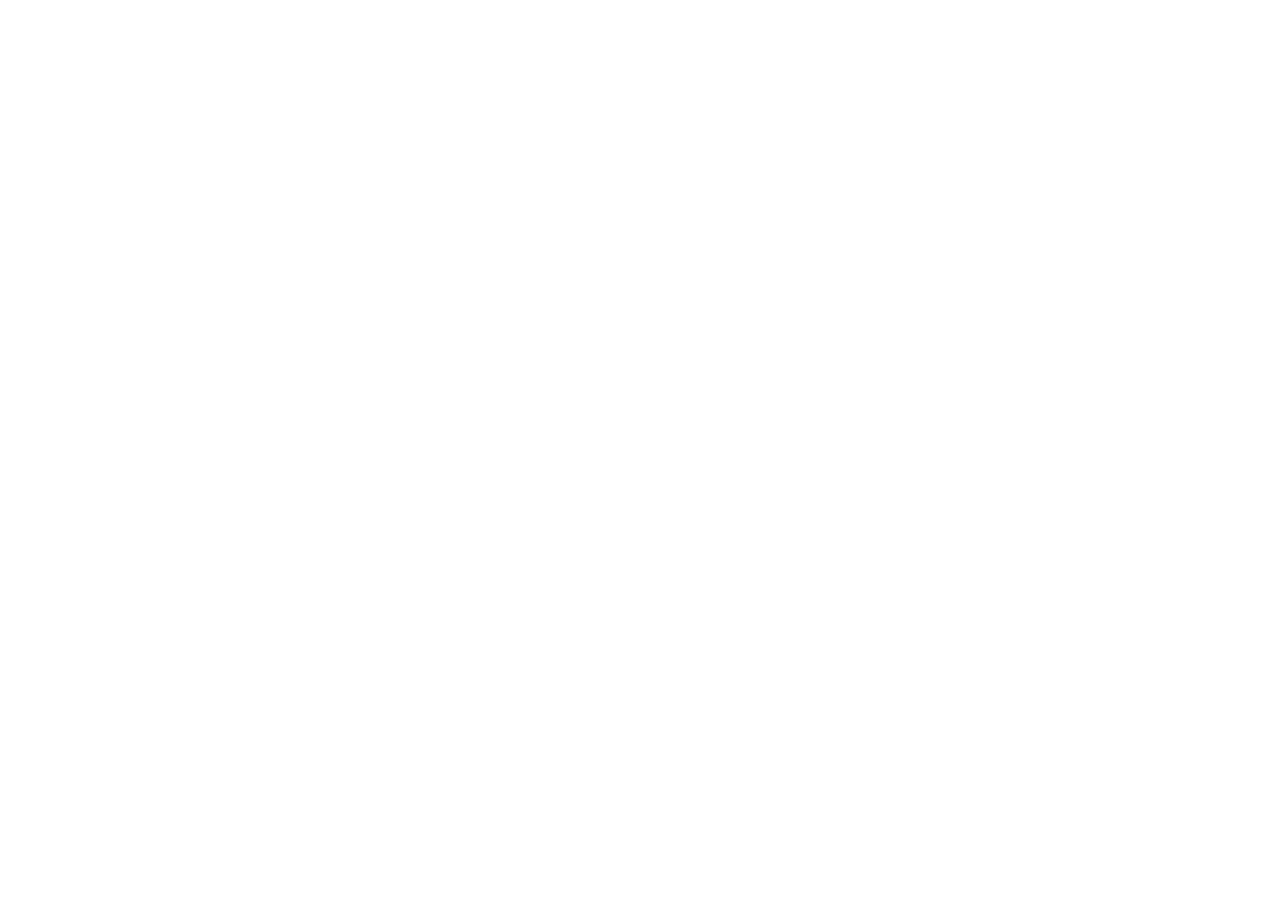
==== index.html @ e071e3b2 "first commit, setup project" ====
<!DOCTYPE html>
<html lang="en">
<head>
    <meta charset="UTF-8">
    <meta name="viewport" content="width=device-width, initial-scale=1.0">
    <title>Document</title>
</head>
<body>
    
</body>
</html>
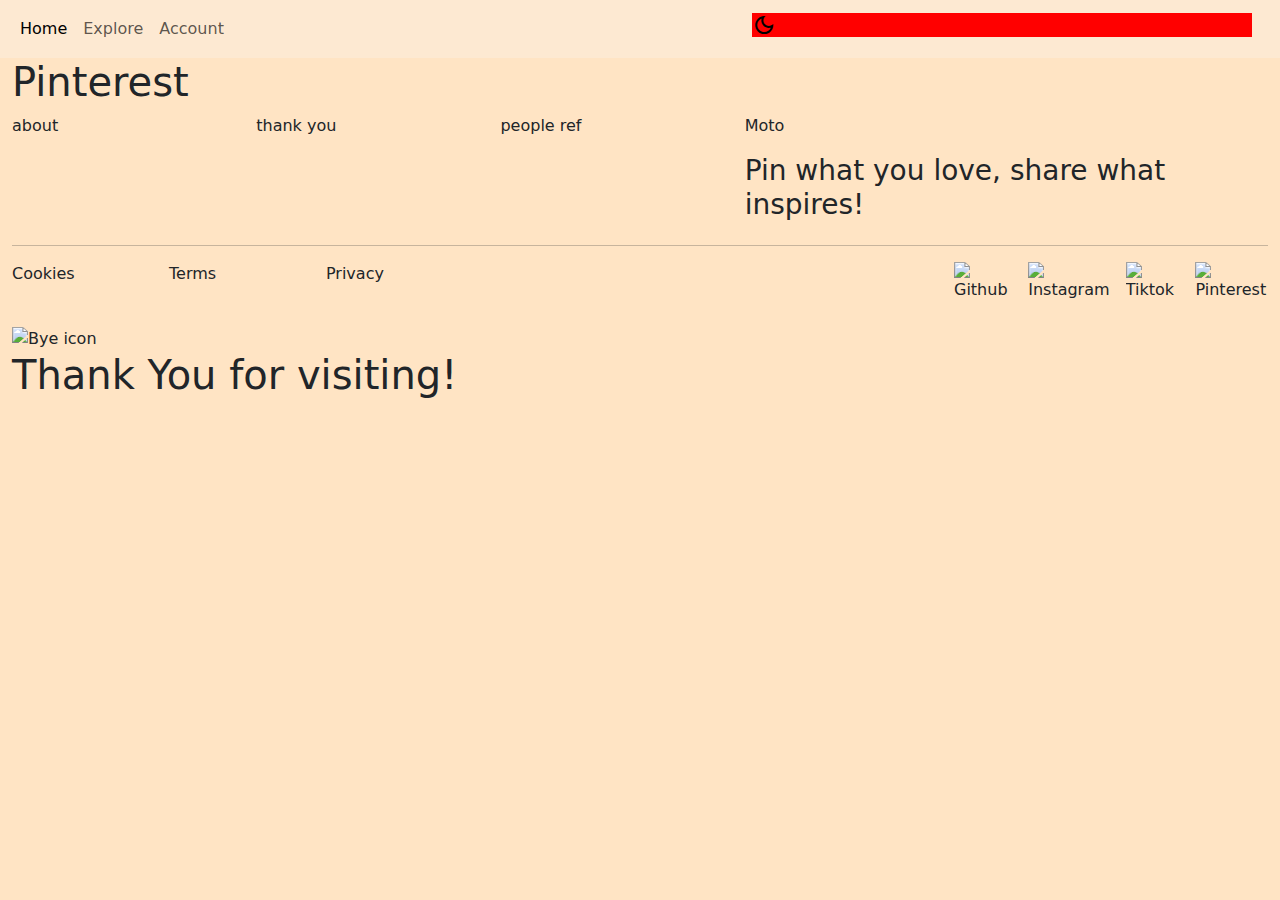
==== commit 7c9d1c1c: "bit of Header-Nav, Footer, Favicon" ====
--- a/index.html
+++ b/index.html
@@ -1,11 +1,91 @@
 <!DOCTYPE html>
 <html lang="en">
+
 <head>
     <meta charset="UTF-8">
     <meta name="viewport" content="width=device-width, initial-scale=1.0">
-    <title>Document</title>
+    <title>Pinterest</title>
+    <link rel="icon" type="image/x-icon" href="/sources/images/pinterest logo.png">
+
+    <!-- bootstrap -->
+    <link href="https://cdn.jsdelivr.net/npm/bootstrap@5.3.3/dist/css/bootstrap.min.css" rel="stylesheet" integrity="sha384-QWTKZyjpPEjISv5WaRU9OFeRpok6YctnYmDr5pNlyT2bRjXh0JMhjY6hW+ALEwIH" crossorigin="anonymous">
+    
+    <!-- google icon -->
+    <link rel="stylesheet" href="https://fonts.googleapis.com/css2?family=Material+Symbols+Outlined:opsz,wght,FILL,GRAD@24,400,0,0&icon_names=dark_mode" />
+
+    <!-- style.css -->
+     <link rel="stylesheet" href="/sources/style.css">
 </head>
+
 <body>
-    
+    <!-- header -->
+    <header>
+        <nav class="navbar navbar-expand-lg bg-body-tertiary bg-opacity-25"> 
+            <div class="container-fluid d-flex flex-row-reverse">
+                <a class="navbar-brand" href="#">
+                    <span class="material-symbols-outlined dark-mode" id="dark-mode"> dark_mode </span>
+                  </a>
+                <button class="navbar-toggler" type="button" data-bs-toggle="collapse" data-bs-target="#navbarNav"
+                    aria-controls="navbarNav" aria-expanded="false" aria-label="Toggle navigation">
+                    <span class="navbar-toggler-icon"></span>
+                </button>
+                <div class="collapse navbar-collapse" id="navbarNav">
+                    <ul class="navbar-nav">
+                        <li class="nav-item">
+                            <a class="nav-link active" aria-current="page" href="#">Home</a>
+                        </li>
+                        <li class="nav-item">
+                            <a class="nav-link" href="#">Explore</a>
+                        </li>
+                        <li class="nav-item">
+                            <a class="nav-link" href="#">Account</a>
+                        </li>
+                    </ul>
+                </div>
+            </div>
+        </nav>
+    </header>
+ 
+    <!-- footer -->
+    <footer>
+        <section class="container-fluid">
+            <div class="row">
+                <h1>Pinterest</h1>
+            </div>
+            <div class="row-fluid d-flex">
+                <div class="col-7 d-flex">
+                    <div class="col-4">about</div>
+                    <div class="col-4">thank you</div>
+                    <div class="col-4">people ref</div>
+                </div>
+                <div class="col-5">
+                    <p>Moto</p>
+                    <h3>Pin what you love, share what inspires!</h3>
+                </div>
+            </div>
+            <hr>
+            <div class="row-fluid d-flex">
+                <div class="col-9 d-flex">
+                    <div class="col-2">Cookies</div>
+                    <div class="col-2">Terms</div>
+                    <div class="col-2">Privacy</div>
+                </div>
+                <div class="col-3 d-flex gap-3">
+                    <img src="" alt="Github">
+                    <img src="" alt="Instagram">
+                    <img src="" alt="Tiktok">
+                    <img src="" alt="Pinterest">
+                </div>
+            </div>
+            <br>
+            <div class="row-fluid">
+                <img src="" alt="Bye icon">
+                <h1>Thank You for visiting!</h1>
+            </div>
+        </section>
+    </footer>
+
+    <script src="https://cdn.jsdelivr.net/npm/bootstrap@5.3.3/dist/js/bootstrap.bundle.min.js" integrity="sha384-YvpcrYf0tY3lHB60NNkmXc5s9fDVZLESaAA55NDzOxhy9GkcIdslK1eN7N6jIeHz" crossorigin="anonymous"></script>
 </body>
+
 </html>--- a/sources/style.css
+++ b/sources/style.css
@@ -0,0 +1,11 @@
+
+body {
+    background-color: bisque;
+}
+
+/* dark mode */
+#dark-mode {
+    height: auto;
+    width: 500px;
+    background-color: red;
+}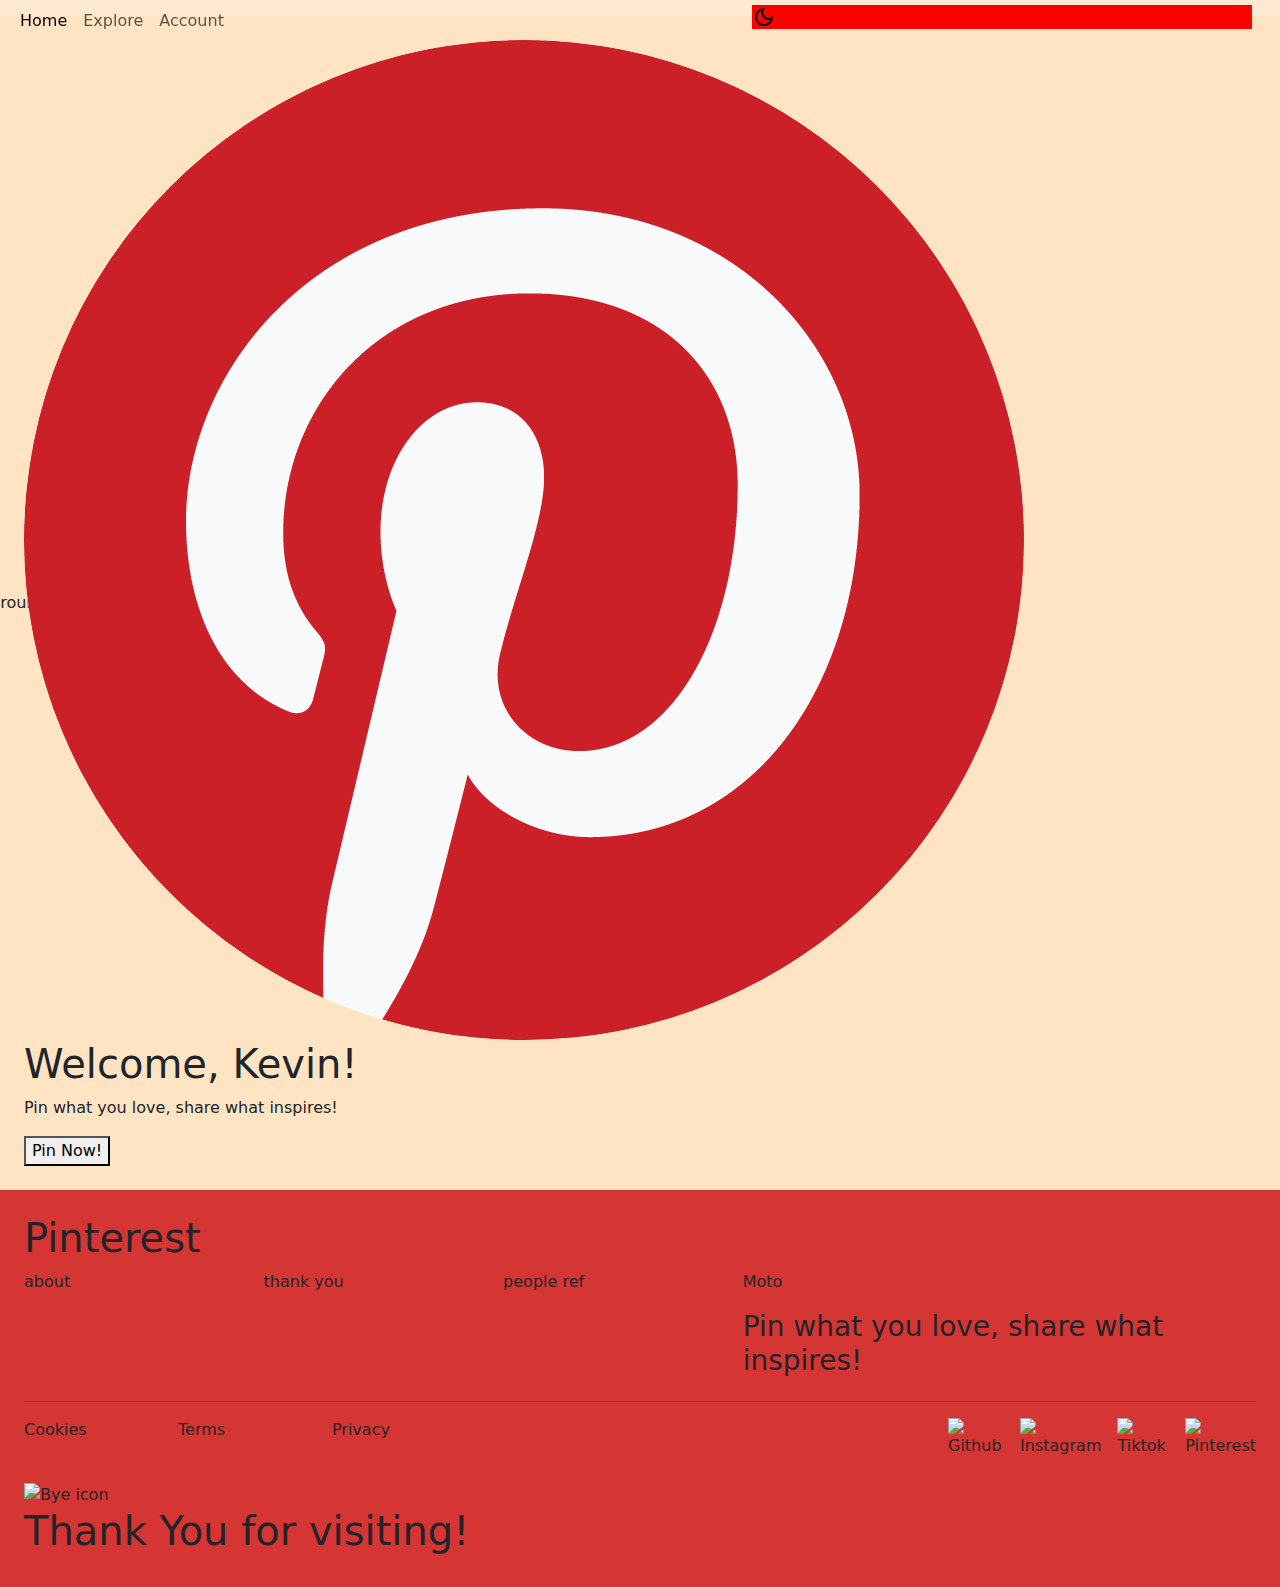
==== commit 0dfa7d8f: "complete components on hero-page" ====
--- a/index.html
+++ b/index.html
@@ -20,8 +20,8 @@
 <body>
     <!-- header -->
     <header>
-        <nav class="navbar navbar-expand-lg bg-body-tertiary bg-opacity-25"> 
-            <div class="container-fluid d-flex flex-row-reverse">
+        <nav class="navbar navbar-expand-lg bg-body-tertiary bg-opacity-25 "> 
+            <div class="container-fluid d-flex flex-row-reverse position-fixed sticky-top">
                 <a class="navbar-brand" href="#">
                     <span class="material-symbols-outlined dark-mode" id="dark-mode"> dark_mode </span>
                   </a>
@@ -45,10 +45,28 @@
             </div>
         </nav>
     </header>
+
+    <!-- hero-page -->
+    <main class="position-relative overflow-hidden">
+        <div class="row position-absolute top-50 start-50 translate-middle z-n1" id="background-image">
+            <img src="https://i.pinimg.com/736x/e1/94/55/e194552f3cd20f02f4f5df63b6872ae2.jpg" alt="background image">
+        </div>
+        <div class="row-fluid p-4">
+            <img src="/sources/images/pinterest logo.png" alt="logo" class="bg-light rounded-circle">
+            <div id="hero-page-text">
+                <h1>Welcome, Kevin!</h1>
+                <p>Pin what you love, share what inspires!</p>
+            </div>
+            <button>Pin Now!</button>
+        </div>
+    </main>
+
+
+    
  
     <!-- footer -->
-    <footer>
-        <section class="container-fluid">
+    <footer class="">
+        <section class="container-fluid p-4 bg-primary" id="footer">
             <div class="row">
                 <h1>Pinterest</h1>
             </div>
--- a/sources/style.css
+++ b/sources/style.css
@@ -1,6 +1,10 @@
 
 body {
-    background-color: bisque;
+    background-color: bisque    ;
+}
+
+.bg-primary {
+    background-color: #D63633 !important;
 }
 
 /* dark mode */
@@ -8,4 +12,16 @@
     height: auto;
     width: 500px;
     background-color: red;
-}+}
+
+/* footer */
+#footer {
+    /* background-color: #D63633; */
+}
+
+/* background-image */
+#background-image {
+    height: auto;
+    width: 110vw;
+}
+
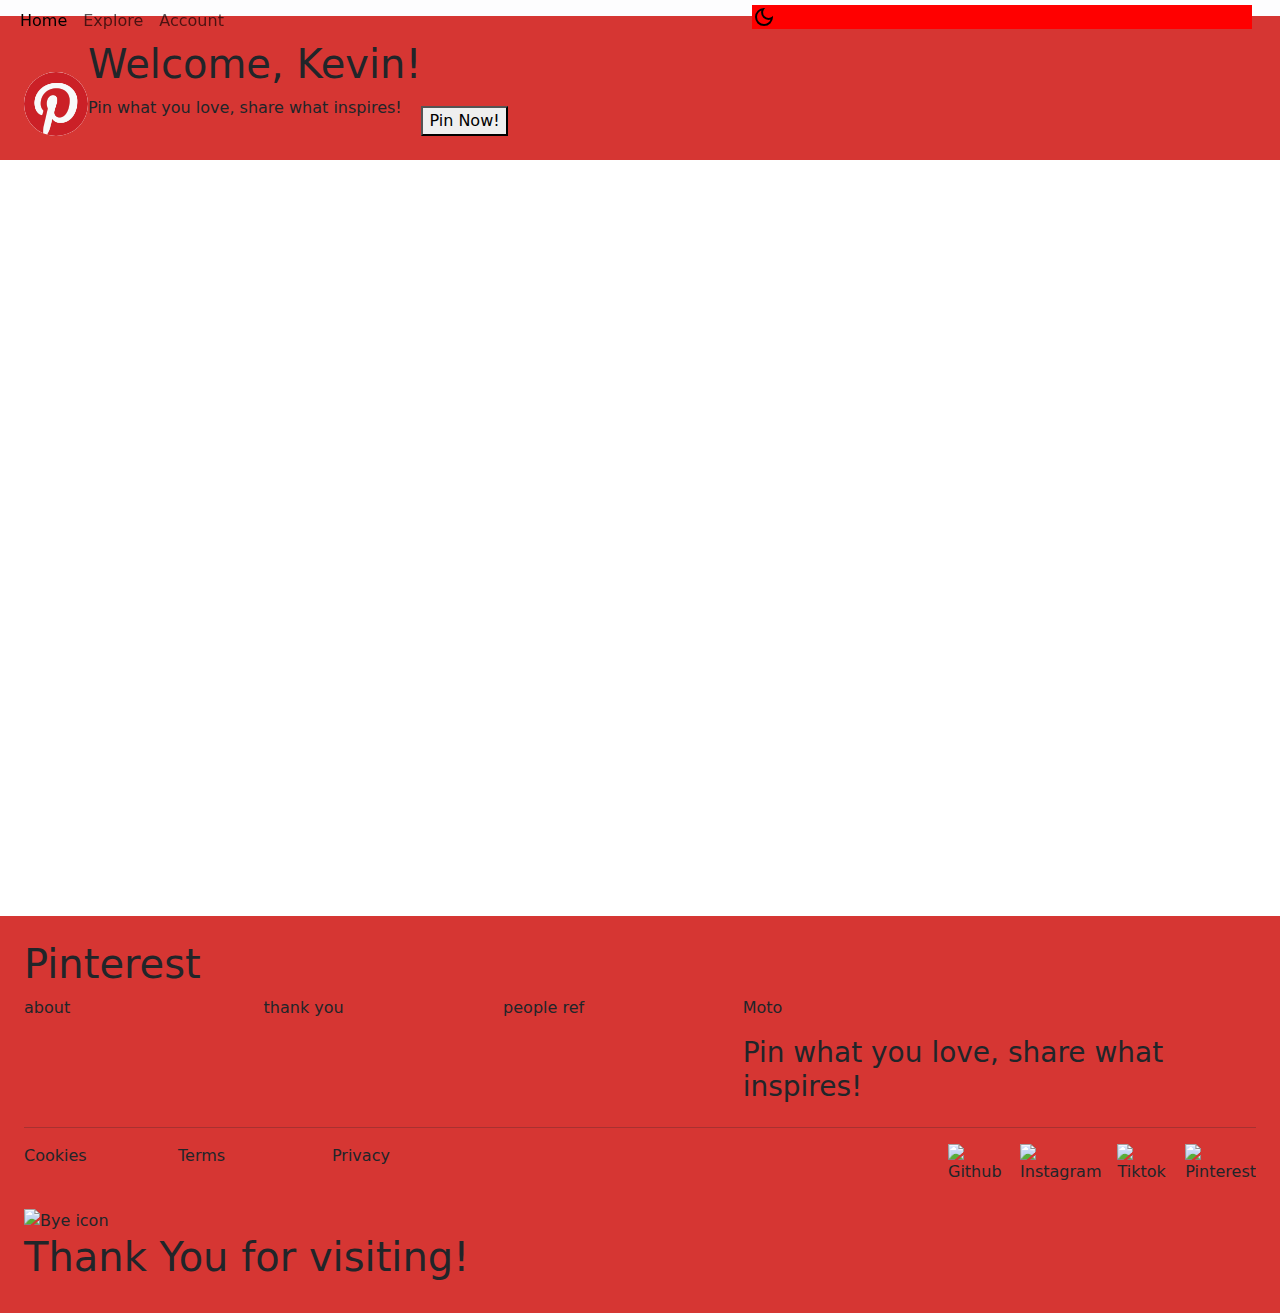
==== commit 76f54f66: "home.html & floating nav" ====
--- a/index.html
+++ b/index.html
@@ -8,23 +8,25 @@
     <link rel="icon" type="image/x-icon" href="/sources/images/pinterest logo.png">
 
     <!-- bootstrap -->
-    <link href="https://cdn.jsdelivr.net/npm/bootstrap@5.3.3/dist/css/bootstrap.min.css" rel="stylesheet" integrity="sha384-QWTKZyjpPEjISv5WaRU9OFeRpok6YctnYmDr5pNlyT2bRjXh0JMhjY6hW+ALEwIH" crossorigin="anonymous">
-    
+    <link href="https://cdn.jsdelivr.net/npm/bootstrap@5.3.3/dist/css/bootstrap.min.css" rel="stylesheet"
+        integrity="sha384-QWTKZyjpPEjISv5WaRU9OFeRpok6YctnYmDr5pNlyT2bRjXh0JMhjY6hW+ALEwIH" crossorigin="anonymous">
+
     <!-- google icon -->
-    <link rel="stylesheet" href="https://fonts.googleapis.com/css2?family=Material+Symbols+Outlined:opsz,wght,FILL,GRAD@24,400,0,0&icon_names=dark_mode" />
+    <link rel="stylesheet"
+        href="https://fonts.googleapis.com/css2?family=Material+Symbols+Outlined:opsz,wght,FILL,GRAD@24,400,0,0&icon_names=dark_mode" />
 
     <!-- style.css -->
-     <link rel="stylesheet" href="/sources/style.css">
+    <link rel="stylesheet" href="/sources/style.css">
 </head>
 
 <body>
     <!-- header -->
     <header>
-        <nav class="navbar navbar-expand-lg bg-body-tertiary bg-opacity-25 "> 
+        <nav class="navbar navbar-expand-lg bg-body-tertiary bg-opacity-25 ">
             <div class="container-fluid d-flex flex-row-reverse position-fixed sticky-top">
                 <a class="navbar-brand" href="#">
                     <span class="material-symbols-outlined dark-mode" id="dark-mode"> dark_mode </span>
-                  </a>
+                </a>
                 <button class="navbar-toggler" type="button" data-bs-toggle="collapse" data-bs-target="#navbarNav"
                     aria-controls="navbarNav" aria-expanded="false" aria-label="Toggle navigation">
                     <span class="navbar-toggler-icon"></span>
@@ -35,7 +37,7 @@
                             <a class="nav-link active" aria-current="page" href="#">Home</a>
                         </li>
                         <li class="nav-item">
-                            <a class="nav-link" href="#">Explore</a>
+                            <a class="nav-link" href="/sources/html/home.html">Explore</a>
                         </li>
                         <li class="nav-item">
                             <a class="nav-link" href="#">Account</a>
@@ -47,12 +49,12 @@
     </header>
 
     <!-- hero-page -->
-    <main class="position-relative overflow-hidden">
-        <div class="row position-absolute top-50 start-50 translate-middle z-n1" id="background-image">
-            <img src="https://i.pinimg.com/736x/e1/94/55/e194552f3cd20f02f4f5df63b6872ae2.jpg" alt="background image">
-        </div>
-        <div class="row-fluid p-4">
-            <img src="/sources/images/pinterest logo.png" alt="logo" class="bg-light rounded-circle">
+    <main class="position-relative overflow-hidden" id="hero-page">
+        <!-- <div class="row position-absolute top-50 start-50 translate-middle z-n1" id="background-image">
+            <img src="/sources/images/background-imagge.png" alt="background image">
+        </div> -->
+        <div class="row-fluid p-4 d-flex align-items-end bg-primary">
+            <img src="/sources/images/pinterest logo.png" alt="logo" class="bg-light rounded-circle" id="hero-page-logo">
             <div id="hero-page-text">
                 <h1>Welcome, Kevin!</h1>
                 <p>Pin what you love, share what inspires!</p>
@@ -62,8 +64,8 @@
     </main>
 
 
-    
- 
+
+
     <!-- footer -->
     <footer class="">
         <section class="container-fluid p-4 bg-primary" id="footer">
@@ -103,7 +105,9 @@
         </section>
     </footer>
 
-    <script src="https://cdn.jsdelivr.net/npm/bootstrap@5.3.3/dist/js/bootstrap.bundle.min.js" integrity="sha384-YvpcrYf0tY3lHB60NNkmXc5s9fDVZLESaAA55NDzOxhy9GkcIdslK1eN7N6jIeHz" crossorigin="anonymous"></script>
+    <script src="https://cdn.jsdelivr.net/npm/bootstrap@5.3.3/dist/js/bootstrap.bundle.min.js"
+        integrity="sha384-YvpcrYf0tY3lHB60NNkmXc5s9fDVZLESaAA55NDzOxhy9GkcIdslK1eN7N6jIeHz"
+        crossorigin="anonymous"></script>
 </body>
 
 </html>--- a/sources/style.css
+++ b/sources/style.css
@@ -1,6 +1,6 @@
 
 body {
-    background-color: bisque    ;
+    /* background-color: bisque    ; */
 }
 
 .bg-primary {
@@ -19,9 +19,40 @@
     /* background-color: #D63633; */
 }
 
+#hero-page {
+    height: 100vh;
+}
+
 /* background-image */
 #background-image {
-    height: auto;
+    height: 110vh;
     width: 110vw;
 }
 
+#hero-page-logo {
+    height: auto;
+    width: 5vw;
+}
+
+.image {
+    width: auto;
+    height: 20vw;
+}
+
+/* hover nav */
+.hover-nav > img {
+    height: auto;
+    width:3vw;
+}
+
+.hover-nav > img:hover {
+    scale: 120%;
+}
+
+#hover-nav:hover {
+    display:none
+}
+
+#hover-nav-option:hover {
+    display: flex;
+}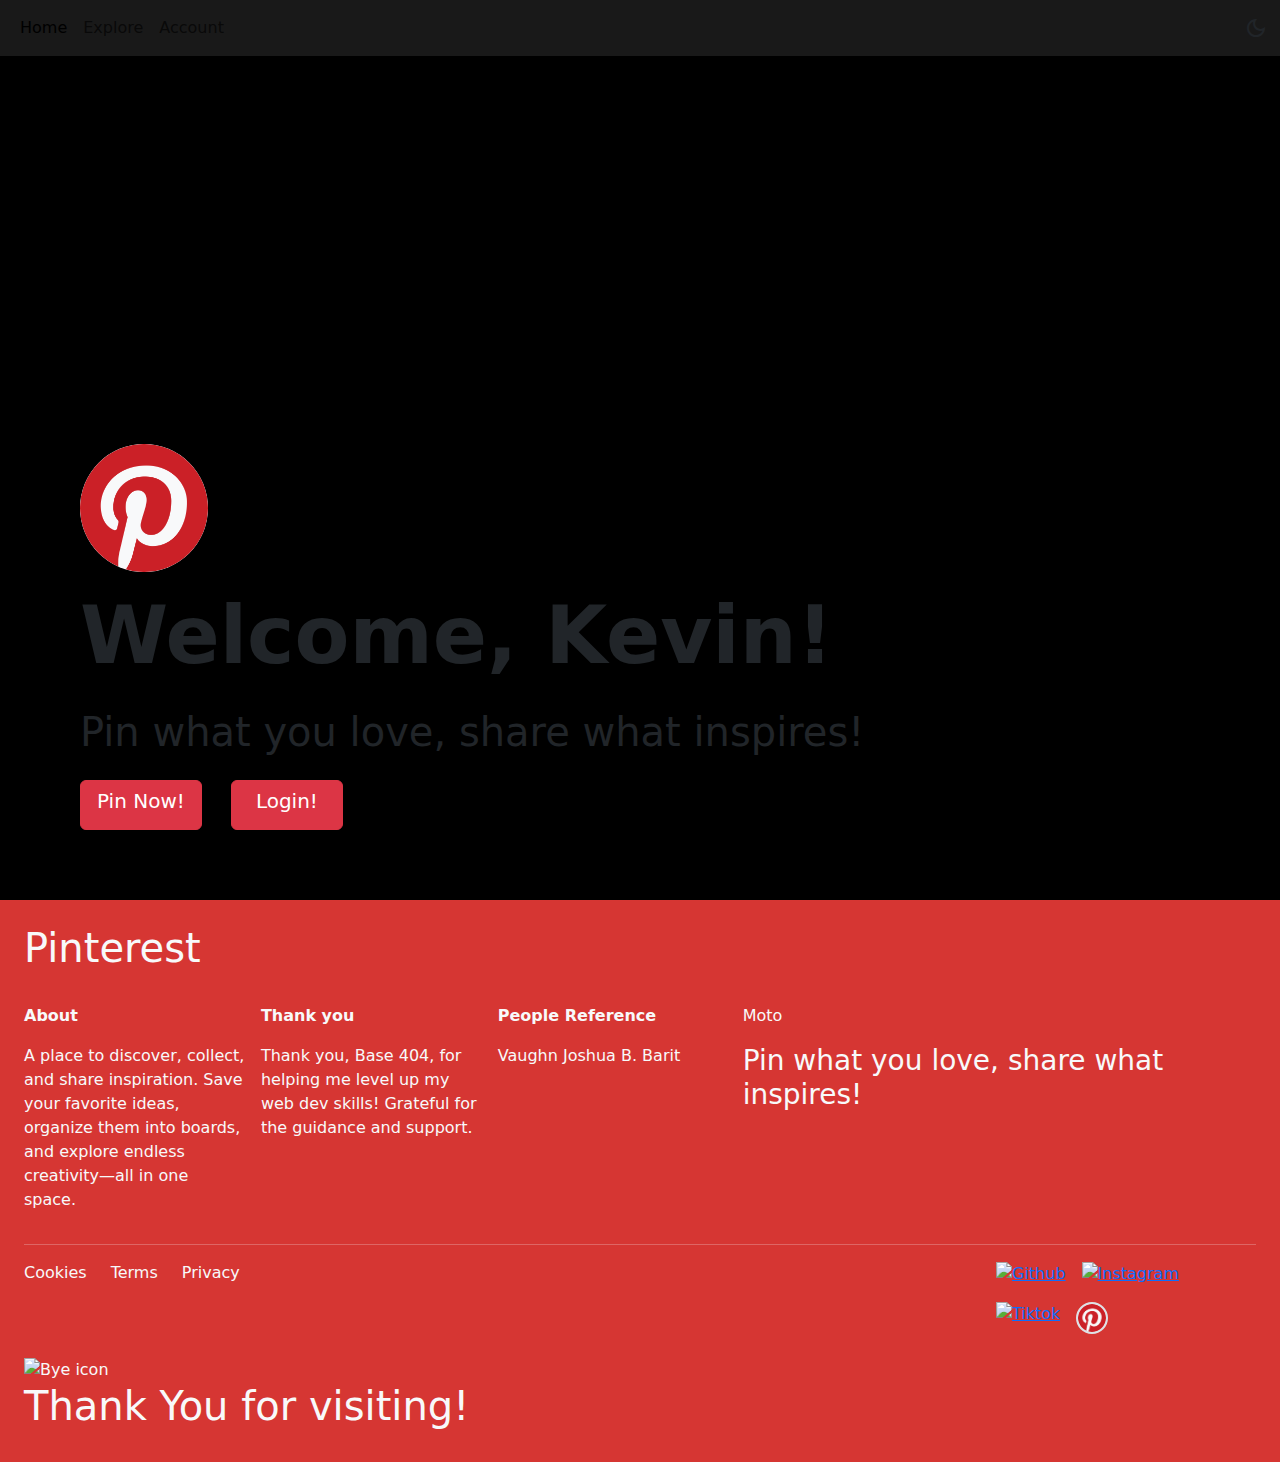
==== commit e8bbd145: "Index.html & home.html done" ====
--- a/index.html
+++ b/index.html
@@ -11,30 +11,41 @@
     <link href="https://cdn.jsdelivr.net/npm/bootstrap@5.3.3/dist/css/bootstrap.min.css" rel="stylesheet"
         integrity="sha384-QWTKZyjpPEjISv5WaRU9OFeRpok6YctnYmDr5pNlyT2bRjXh0JMhjY6hW+ALEwIH" crossorigin="anonymous">
 
+    <style>
+        body {
+            background-color: black;
+        }
+
+        main {
+            height: 100vh;
+            width: auto;
+        }
+    </style>
+
     <!-- google icon -->
     <link rel="stylesheet"
         href="https://fonts.googleapis.com/css2?family=Material+Symbols+Outlined:opsz,wght,FILL,GRAD@24,400,0,0&icon_names=dark_mode" />
+
 
     <!-- style.css -->
     <link rel="stylesheet" href="/sources/style.css">
 </head>
 
 <body>
-    <!-- header -->
     <header>
-        <nav class="navbar navbar-expand-lg bg-body-tertiary bg-opacity-25 ">
-            <div class="container-fluid d-flex flex-row-reverse position-fixed sticky-top">
-                <a class="navbar-brand" href="#">
-                    <span class="material-symbols-outlined dark-mode" id="dark-mode"> dark_mode </span>
-                </a>
+        <nav class="navbar navbar-expand-lg bg-body-tertiary bg-opacity-10 position-absolute" style="width: 100%;">
+            <div class="container-fluid d-flex flex-row-reverse">
+                <span class="material-symbols-outlined dark-mode" id="dark-mode"> dark_mode </span>
+
                 <button class="navbar-toggler" type="button" data-bs-toggle="collapse" data-bs-target="#navbarNav"
                     aria-controls="navbarNav" aria-expanded="false" aria-label="Toggle navigation">
                     <span class="navbar-toggler-icon"></span>
                 </button>
+
                 <div class="collapse navbar-collapse" id="navbarNav">
                     <ul class="navbar-nav">
                         <li class="nav-item">
-                            <a class="nav-link active" aria-current="page" href="#">Home</a>
+                            <a class="nav-link active" aria-current="page" href="/index.html">Home</a>
                         </li>
                         <li class="nav-item">
                             <a class="nav-link" href="/sources/html/home.html">Explore</a>
@@ -48,58 +59,88 @@
         </nav>
     </header>
 
-    <!-- hero-page -->
-    <main class="position-relative overflow-hidden" id="hero-page">
-        <!-- <div class="row position-absolute top-50 start-50 translate-middle z-n1" id="background-image">
-            <img src="/sources/images/background-imagge.png" alt="background image">
-        </div> -->
-        <div class="row-fluid p-4 d-flex align-items-end bg-primary">
-            <img src="/sources/images/pinterest logo.png" alt="logo" class="bg-light rounded-circle" id="hero-page-logo">
-            <div id="hero-page-text">
-                <h1>Welcome, Kevin!</h1>
-                <p>Pin what you love, share what inspires!</p>
+    <main class="d-flex justify-content-center align-items-center" id="hero-page">
+        <section class="p-5 d-flex d-flex flex-column justify-content-end gap-3" style="height: 95vh; width: 95vw;">
+            <div class="row-fluid">
+                <img src="/sources/images/pinterest logo.png" alt="logo" class="bg-light rounded-circle"
+                    id="hero-page-logo">
             </div>
-            <button>Pin Now!</button>
-        </div>
+            <div class="row-fluid">
+                <h1 class="display-1 fw-bolder">Welcome, Kevin!</h1>
+            </div>
+            <div class="row-fluid">
+                <h6 class="display-6">Pin what you love, share what inspires!</h6>
+            </div>
+            <div class="row-fluid">
+                <a class="btn btn-danger px-3 py-2 me-4" href="/sources/html/home.html" role="button">
+                    <h5>Pin Now!</h5>
+                </a>
+                <a class="btn btn-danger px-4 py-2 me-4" href="/sources/html/home.html" role="button">
+                    <h5>Login!</h5>
+                </a>
+            </div>
+        </section>
     </main>
 
-
-
-
     <!-- footer -->
-    <footer class="">
-        <section class="container-fluid p-4 bg-primary" id="footer">
-            <div class="row">
+    <footer class="text-light">
+        <section class="container-fluid p-4 bg-primary " id="footer">
+            <div class="row fw-bolder">
                 <h1>Pinterest</h1>
             </div>
+            <br>
             <div class="row-fluid d-flex">
-                <div class="col-7 d-flex">
-                    <div class="col-4">about</div>
-                    <div class="col-4">thank you</div>
-                    <div class="col-4">people ref</div>
+                <div class="col-md-7 d-flex flex-wrap gap-3 pe-4">
+                    <div class="col-md">
+                        <p class="fw-bolder">About</p>
+                        <p>A place to discover, collect, and share inspiration. Save your favorite ideas, organize them
+                            into boards, and explore endless creativity—all in one space.</p>
+                    </div>
+                    <div class="col-md">
+                        <p class="fw-bolder">Thank you</p>
+                        <p>Thank you, Base 404, for helping me level up my web dev skills! Grateful for the guidance and
+                            support.</p>
+                    </div>
+                    <div class="col-md">
+                        <p class="fw-bolder">People Reference</p>
+                        <p>Vaughn Joshua B. Barit</p>
+                    </div>
                 </div>
-                <div class="col-5">
+                <div class="col-md-5">
                     <p>Moto</p>
                     <h3>Pin what you love, share what inspires!</h3>
                 </div>
             </div>
             <hr>
-            <div class="row-fluid d-flex">
-                <div class="col-9 d-flex">
-                    <div class="col-2">Cookies</div>
-                    <div class="col-2">Terms</div>
-                    <div class="col-2">Privacy</div>
+            <div class="row-fluid d-flex gap-5">
+                <div class="col-9 d-flex gap-4 pe-4 flex-wrap">
+                    <div>Cookies</div>
+                    <div>Terms</div>
+                    <div>Privacy</div>
                 </div>
-                <div class="col-3 d-flex gap-3">
-                    <img src="" alt="Github">
-                    <img src="" alt="Instagram">
-                    <img src="" alt="Tiktok">
-                    <img src="" alt="Pinterest">
+                <div class="col-2 d-flex flex-wrap gap-3">
+                    <a href="https://github.com/joshuavaughn/Project-1---Responsive-Website-Redesign.git"
+                        target="_blank" class="footer-images">
+                        <img src="https://cdn-icons-png.flaticon.com/512/25/25231.png" alt="Github" class="icon">
+                    </a>
+                    <a href="https://www.instagram.com/accounts/login/?hl=en" target="_blank" class="footer-images">
+                        <img src="https://upload.wikimedia.org/wikipedia/commons/thumb/a/a5/Instagram_icon.png/1200px-Instagram_icon.png"
+                            alt="Instagram" class="icon">
+                    </a>
+                    <a href="https://www.tiktok.com/login" target="_blank" class="footer-images">
+                        <img src="https://static-00.iconduck.com/assets.00/tiktok-icon-1890x2048-ihin0vop.png"
+                            alt="Tiktok" class="icon">
+                    </a>
+                    <a href="https://ph.pinterest.com/" target="_blank" class="footer-images">
+                        <img src="/sources/images/pinterest logo.png" alt="Pinterest"
+                            class="icon bg-light rounded-circle border border-2">
+                    </a>
                 </div>
             </div>
             <br>
             <div class="row-fluid">
-                <img src="" alt="Bye icon">
+                <img src="https://symbl-world.akamaized.net/i/webp/40/04aa0ab6fb0768634cfbdae78668b4.webp"
+                    alt="Bye icon" style="width: auto; height: 4em;">
                 <h1>Thank You for visiting!</h1>
             </div>
         </section>
--- a/sources/style.css
+++ b/sources/style.css
@@ -1,6 +1,7 @@
 
 body {
-    /* background-color: bisque    ; */
+    /* background-color: rgb(0, 0, 0)    ; */
+    transition: background-color 0.3s ease-in-out, transform 0.3s ease-in-out;
 }
 
 .bg-primary {
@@ -8,15 +9,26 @@
 }
 
 /* dark mode */
-#dark-mode {
-    height: auto;
-    width: 500px;
-    background-color: red;
+#dark-mode:hover {
+    scale: 120%;
+}
+
+#post-buttons > img:hover{
+    scale: 120%;
 }
 
 /* footer */
 #footer {
     /* background-color: #D63633; */
+}
+
+.footer-images:hover {
+    scale: 120%;
+}
+
+.icon {
+    height: auto;
+    width: 2em;
 }
 
 #hero-page {
@@ -31,28 +43,63 @@
 
 #hero-page-logo {
     height: auto;
-    width: 5vw;
+    width: 10vw;
 }
 
+#hero-page {
+    background-image: url(/sources/images/crumpled-paper.png);
+    background-size: 99vw auto;
+}
+
+/* floating nav */
+.hover-nav {
+    height: auto;
+    width:3vw;
+}
+
+.hover-nav:hover {
+    scale: 120%;
+}
+
+.dropdown-menu {
+    border: none;
+    background-color: #d6363300;
+}
+
+.dropdown {
+    border: none;
+    background-color: #d6363300;
+}
+
+.dropdown-option {
+    display: flex;
+    justify-content: end;
+    padding-right: 0.5em;
+}
+
+#nav-account {
+    padding-right: 0.93em;
+}
+
+.button-option {
+    border: none;
+    background-color: #d6363300;
+}
+
+/* home */
 .image {
     width: auto;
     height: 20vw;
 }
 
-/* hover nav */
-.hover-nav > img {
-    height: auto;
-    width:3vw;
+#modal-image:hover {
+    scale: 105%;
 }
 
-.hover-nav > img:hover {
-    scale: 120%;
-}
-
-#hover-nav:hover {
-    display:none
-}
-
-#hover-nav-option:hover {
-    display: flex;
+/* upload */
+#browse-upload {
+    color: #D63633;
+    text-decoration: underline;
+    text-decoration-color: #D63633; 
+    margin-top: -2em;
 }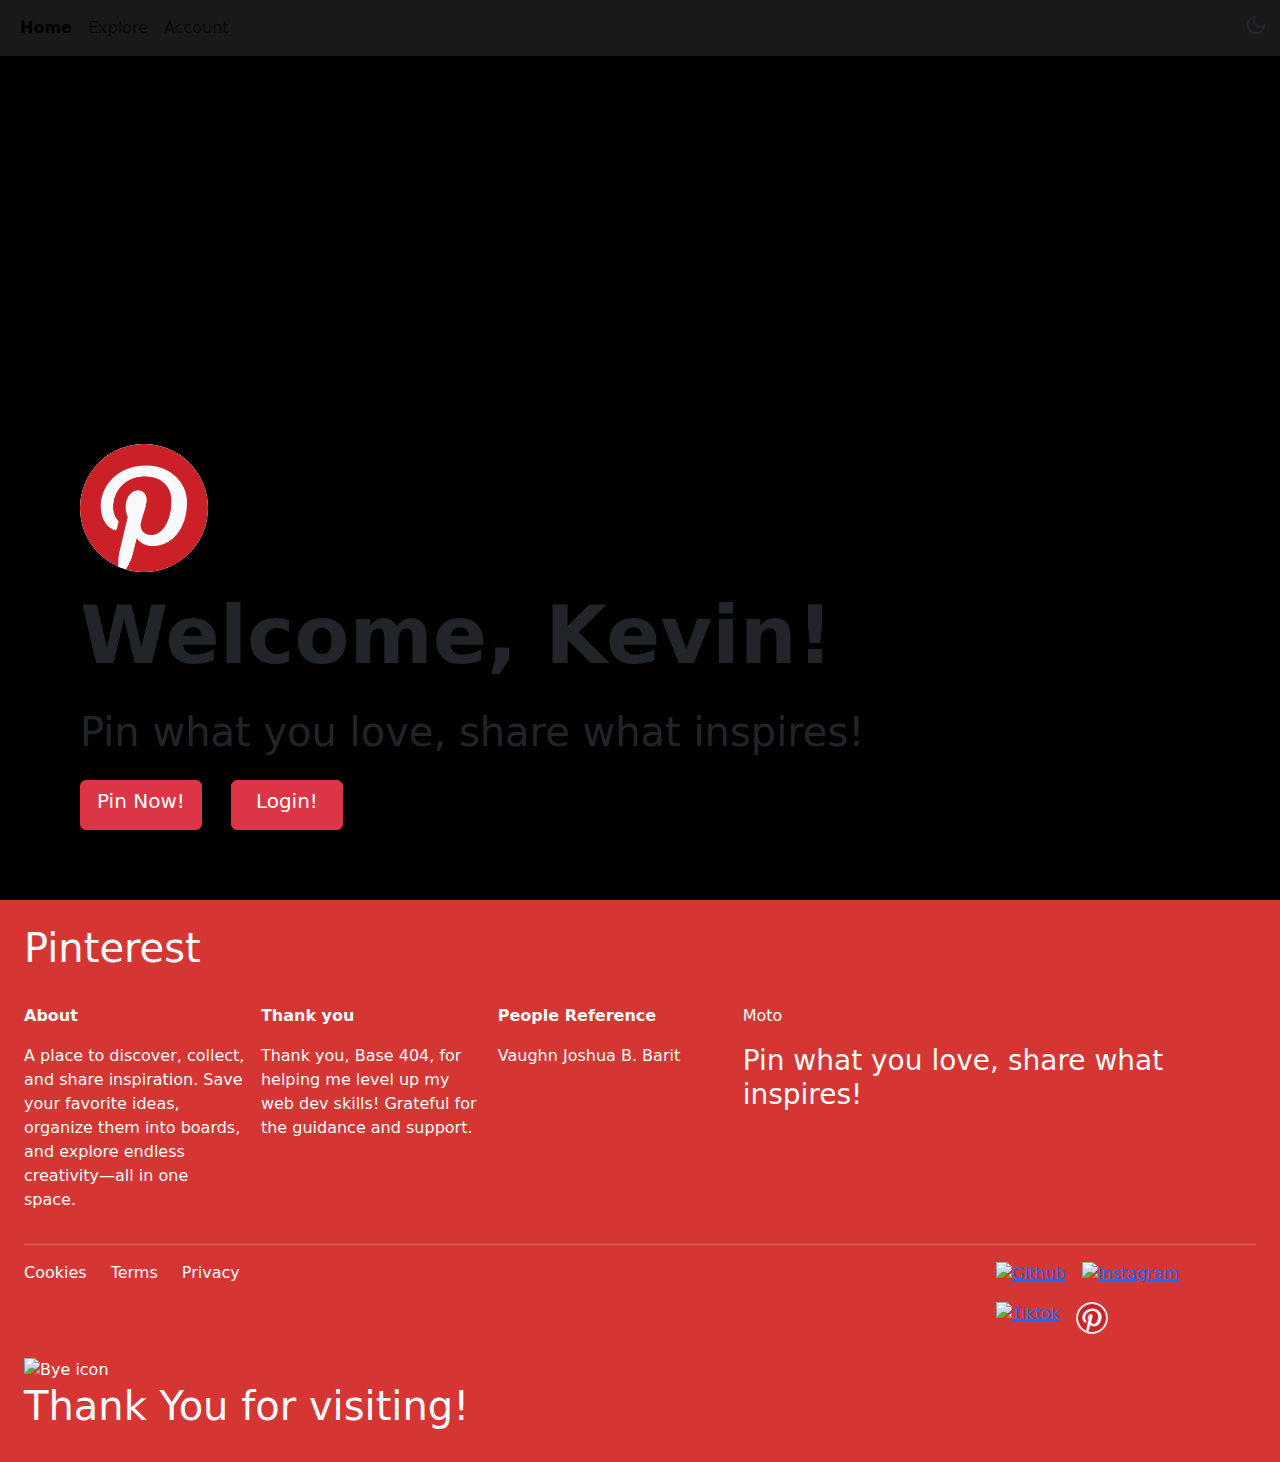
==== commit f582d217: "account & index darkmode" ====
--- a/index.html
+++ b/index.html
@@ -35,7 +35,9 @@
     <header>
         <nav class="navbar navbar-expand-lg bg-body-tertiary bg-opacity-10 position-absolute" style="width: 100%;">
             <div class="container-fluid d-flex flex-row-reverse">
-                <span class="material-symbols-outlined dark-mode" id="dark-mode"> dark_mode </span>
+                <a href="/sources/html/dark-index.html">
+                    <span class="material-symbols-outlined dark-mode nav-icon text-dark"> dark_mode </span>
+                </a>
 
                 <button class="navbar-toggler" type="button" data-bs-toggle="collapse" data-bs-target="#navbarNav"
                     aria-controls="navbarNav" aria-expanded="false" aria-label="Toggle navigation">
@@ -45,13 +47,13 @@
                 <div class="collapse navbar-collapse" id="navbarNav">
                     <ul class="navbar-nav">
                         <li class="nav-item">
-                            <a class="nav-link active" aria-current="page" href="/index.html">Home</a>
+                            <a class="nav-link active fw-bold" aria-current="page" href="/index.html">Home</a>
                         </li>
                         <li class="nav-item">
                             <a class="nav-link" href="/sources/html/home.html">Explore</a>
                         </li>
                         <li class="nav-item">
-                            <a class="nav-link" href="#">Account</a>
+                            <a class="nav-link" href="/sources/html/account.html">Account</a>
                         </li>
                     </ul>
                 </div>
--- a/sources/style.css
+++ b/sources/style.css
@@ -9,7 +9,7 @@
 }
 
 /* dark mode */
-#dark-mode:hover {
+.nav-icon:hover {
     scale: 120%;
 }
 
@@ -102,4 +102,39 @@
     text-decoration: underline;
     text-decoration-color: #D63633; 
     margin-top: -2em;
-}+}
+
+/* account */
+#account-header {
+    background-image: url(/sources/images/account-crumpled-paper.png);
+    background-size: 100% auto;
+    background-repeat: no-repeat;
+    height: 60vh;
+    border-bottom: 1px solid #cfcfcf;
+}
+
+.margin-left {
+    margin-left: 10%;
+}
+
+.account-post:hover {
+    scale: 110%;
+}
+
+/* dark */
+#dark-hero-page {
+    background-image: url(/sources/images/dark-crumpled-paper.png);
+    background-size: 99vw auto;
+}
+
+.account-details:hover {
+    scale: 105%;
+}
+
+#darl-account-header {
+    background-image: url(/sources/images/dark-account-crumpled-paper.png);
+    background-size: 100% auto;
+    background-repeat: no-repeat;
+    height: 60vh;
+    border-bottom: 1px solid #cfcfcf;
+}
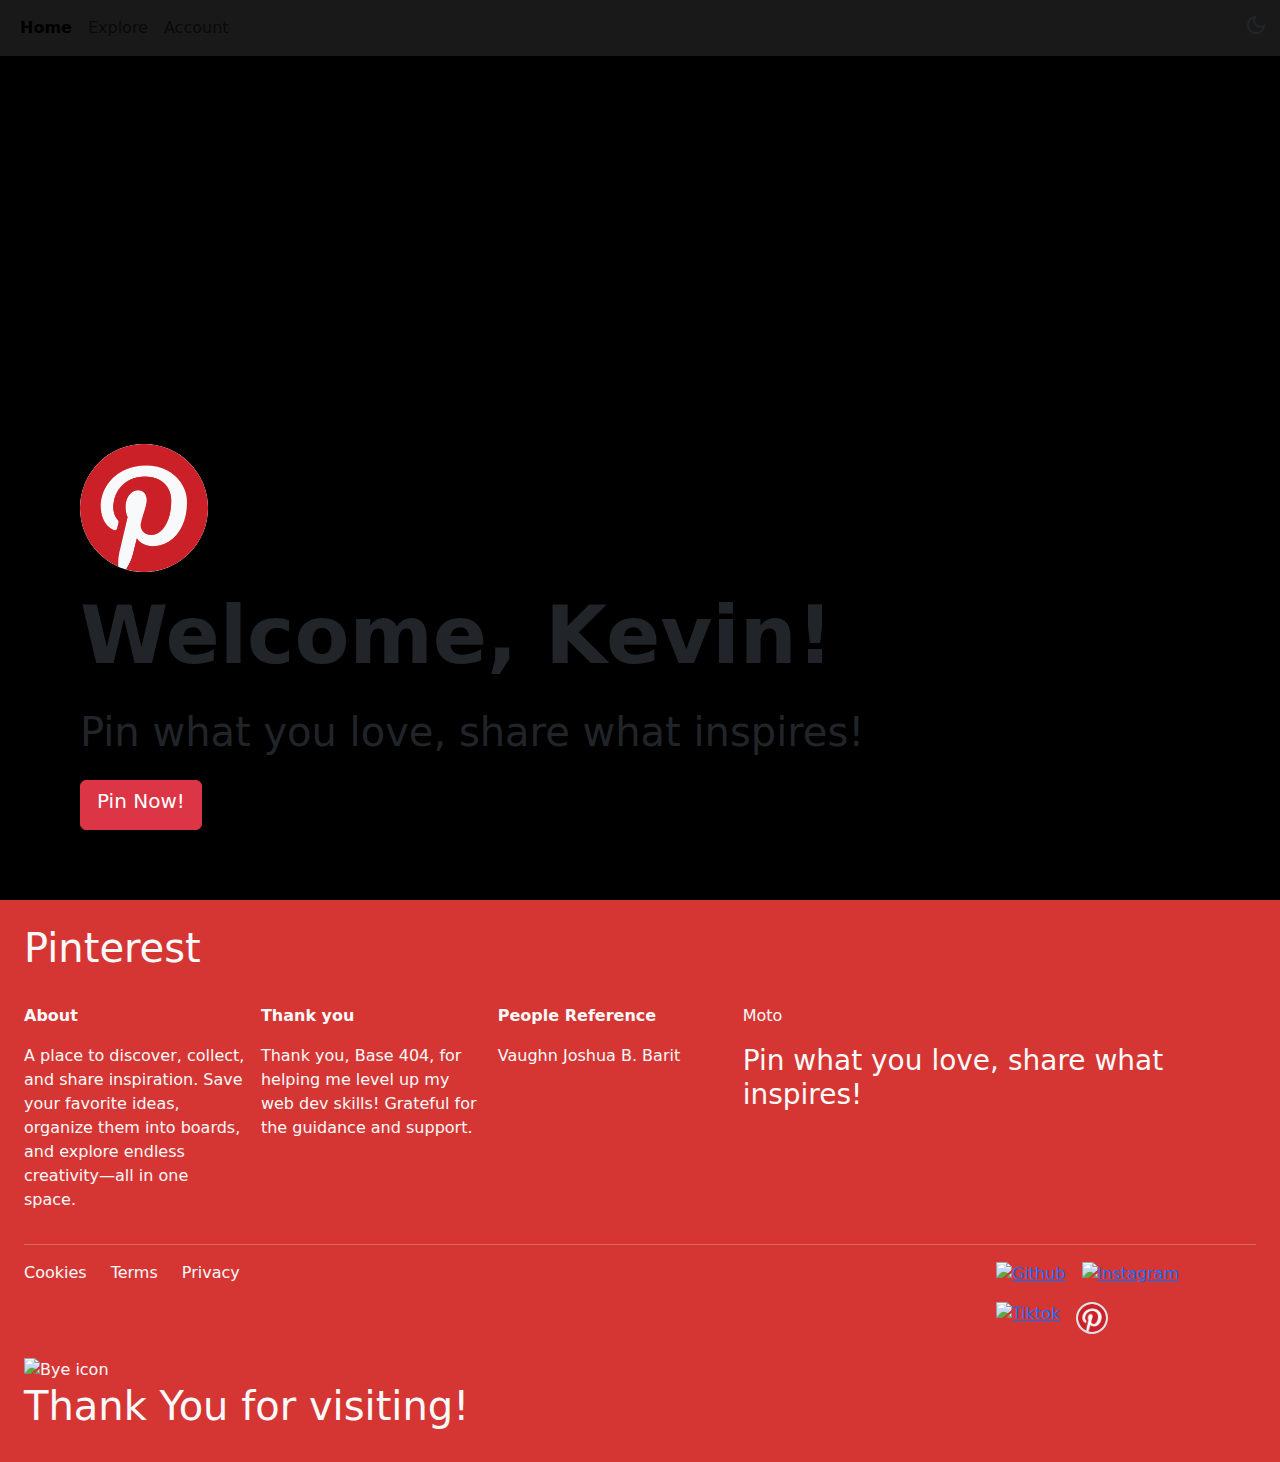
==== commit 7f08d6be: "finished dark mode and project" ====
--- a/index.html
+++ b/index.html
@@ -77,9 +77,6 @@
                 <a class="btn btn-danger px-3 py-2 me-4" href="/sources/html/home.html" role="button">
                     <h5>Pin Now!</h5>
                 </a>
-                <a class="btn btn-danger px-4 py-2 me-4" href="/sources/html/home.html" role="button">
-                    <h5>Login!</h5>
-                </a>
             </div>
         </section>
     </main>
--- a/sources/style.css
+++ b/sources/style.css
@@ -118,7 +118,7 @@
 }
 
 .account-post:hover {
-    scale: 110%;
+    scale: 105%;
 }
 
 /* dark */
@@ -131,10 +131,11 @@
     scale: 105%;
 }
 
-#darl-account-header {
+#dark-account-header {
     background-image: url(/sources/images/dark-account-crumpled-paper.png);
     background-size: 100% auto;
     background-repeat: no-repeat;
     height: 60vh;
-    border-bottom: 1px solid #cfcfcf;
+    border-bottom: 1px solid #3d3d3d;
 }
+
